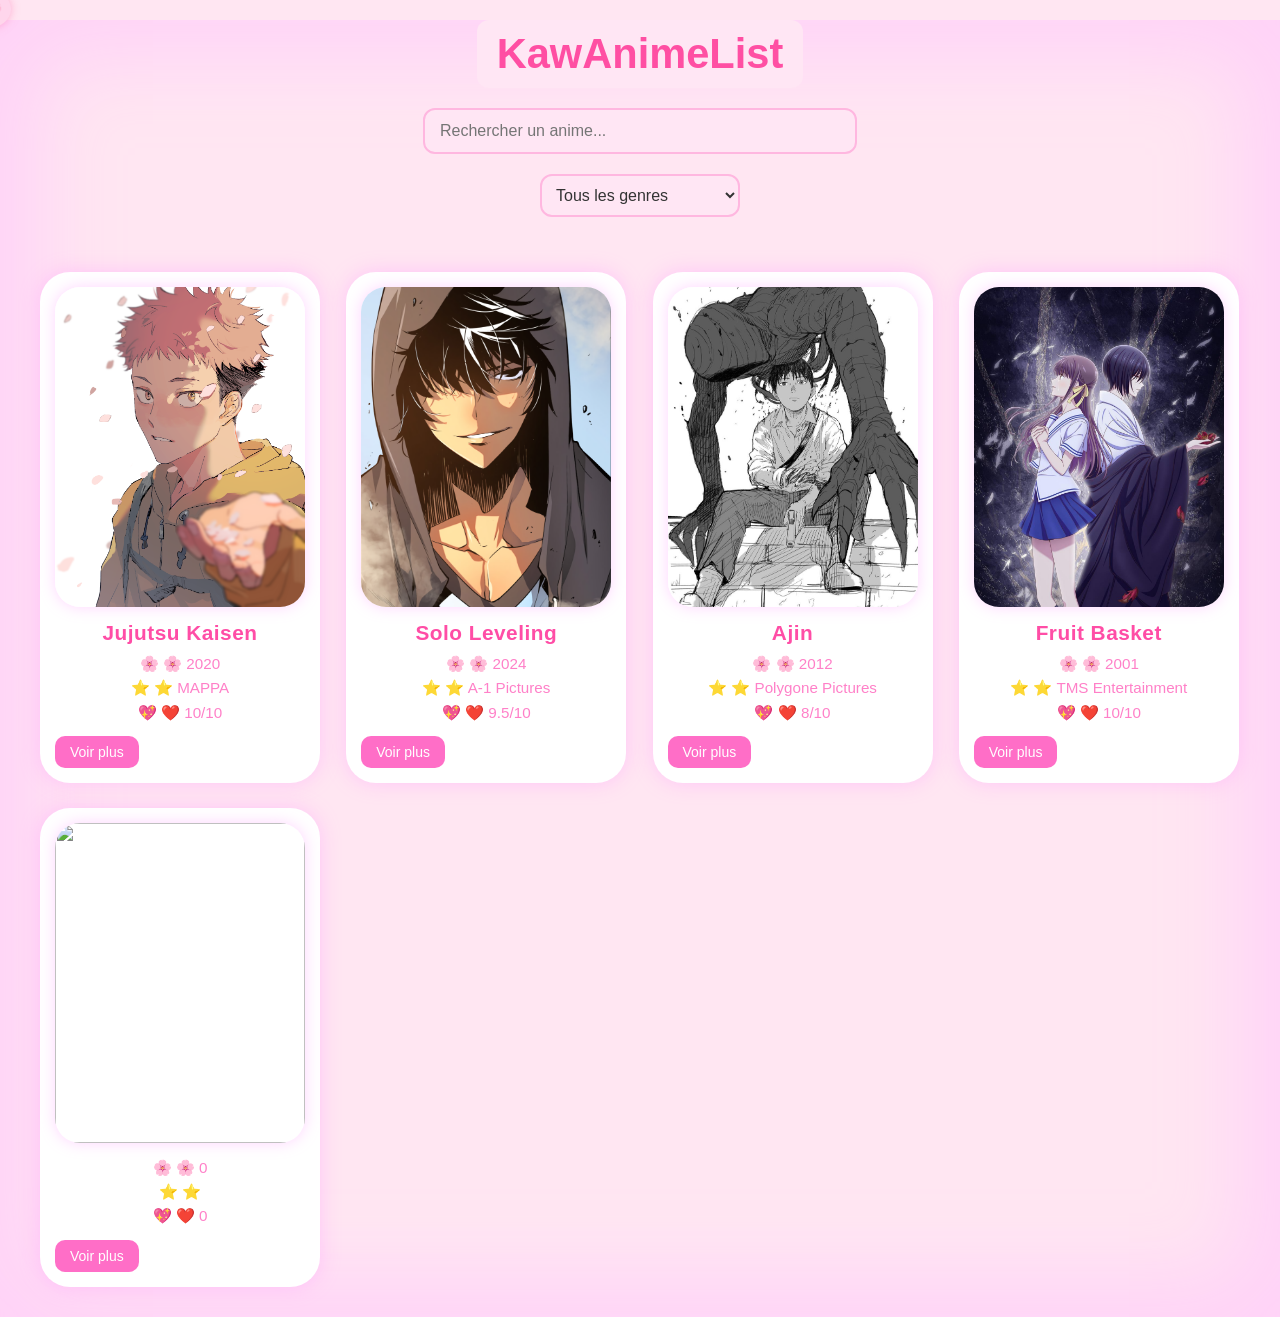
==== index.html @ 528f09cf "Add files via upload" ====
<!DOCTYPE html>
<html>

<head>
     <meta charset="UTF-8">
    <link rel="stylesheet" href="style.css">
</head>

<body>

    <h1>KawAnimeList</h1>

    <input type="text" id="search" placeholder="Rechercher un anime...">
<select id="genre-filter">
    <option value="">Tous les genres</option>
    <option value="action">Action</option>
    <option value="fantasy">Fantasy</option>
    <option value="supernatural">Supernatural</option>
    <option value="adventure">Adventure</option>
    </select>

    <div class="grid" id="anime-list"></div>

    



    <script src="script.js"></script>
</body>

</html>
---- style.css ----
body {
    background: #ffe6f2; /* rose pastel */
    font-family: "Poppins", sans-serif;
    margin: 0;
    padding: 0;

    /* Glow Y2K léger */
    box-shadow: 0 0 80px 40px rgba(255, 182, 255, 0.4) inset;
}
h1 {
    text-align: center;
    font-size: 2.6rem;
    color: #ff4fa3;

    background: #ffe6f4;
    padding: 10px 20px;
    border-radius: 12px;

    width: fit-content;
    margin: 20px auto; /* centre le bloc */
}
h1::before {
    content: "🌸";
    position: absolute;
    left: -35px;
    top: -10px;

    font-size: 24px;
    background: #ffd6ec;
    padding: 5px 8px;
    border-radius: 50%;
    box-shadow: 0 0 8px rgba(255, 120, 180, 0.5);
}
.card {
    background: white;
    border-radius: 30px; /* très arrondi, effet bubble */
    padding: 15px;
    width: 250px;
    box-shadow: 0 0 20px rgba(255, 150, 255, 0.4);
    transition: transform 0.2s ease, box-shadow 0.2s ease;
}

/* Effet Y2K au survol */
.card:hover {
    transform: translateY(-5px) scale(1.03);
    box-shadow: 0 0 35px rgba(255, 120, 255, 0.6);
}

.card img {
    width: 100%;
    height: 320px;
    object-fit: cover;
    border-radius: 25px; /* arrondi cute */
    box-shadow: 0 0 15px rgba(255, 150, 255, 0.4); /* glow rose léger */
    transition: transform 0.2s ease, box-shadow 0.2s ease;
}

/* Effet Y2K au survol */
.card img:hover {
    transform: scale(1.05);
    box-shadow: 0 0 25px rgba(255, 120, 255, 0.6);
}

.grid {
    display: grid;
    grid-template-columns: repeat(auto-fit, minmax(250px, 1fr));
    gap: 25px;
    padding: 30px;
    max-width: 1200px;
    margin: auto;
}

.card h3 {
    color: #ff4da6; /* rose vif kawaii */
    font-size: 1.3rem;
    margin: 10px 0 5px;
    font-weight: 600;
    text-align: center;
    letter-spacing: 0.5px;
}

.card .info {
    font-size: 0.95rem;
    color: #ff80c8; /* rose kawaii */
    text-align: center;
    margin-top: 8px;
    line-height: 1.4;
}

.card .info span {
    display: block;
    margin: 3px 0;
}

/* Petites icônes kawaii */
.card .info .year::before {
    content: "🌸 ";
}

.card .info .studio::before {
    content: "⭐ ";
}

.card .info .rating::before {
    content: "💖 ";
}
#search {
    width: 90%;
    max-width: 400px;
    padding: 12px 15px;
    margin: 20px auto;
    display: block;

    border: 2px solid #ffb7e0;
    border-radius: 12px;

    background: #ffe6f4;
    color: #333;

    font-size: 16px;
    outline: none;
    transition: 0.3s;
}

#search:focus {
    border-color: #ff6ec7;
    box-shadow: 0 0 10px #ffb7e0;
}
#genre-filter {
    width: 200px;
    padding: 10px;
    margin: 10px auto 25px;
    display: block;

    border: 2px solid #ffb7e0;
    border-radius: 12px;

    background: #ffe6f4;
    color: #333;

    font-size: 16px;
    outline: none;
    transition: 0.3s;
}

#genre-filter:hover {
    border-color: #ff6ec7;
}
.detail-card {
    width: 90%;
    max-width: 600px;
    margin: 40px auto;
    padding: 25px;

    background: #ffe6f4;
    border-radius: 20px;
    box-shadow: 0 0 20px rgba(255, 182, 218, 0.5);

    text-align: center;
}

.detail-img {
    width: 80%;
    border-radius: 15px;
    margin-bottom: 20px;
    box-shadow: 0 0 15px rgba(255, 182, 218, 0.6);
}

.detail-card h1 {
    font-size: 28px;
    color: #ff6ec7;
}

.detail-card h3 {
    margin-top: 20px;
    color: #d94fa0;
}

.detail-card p {
    font-size: 16px;
    color: #444;
    line-height: 1.5;
}

.detail-card button {
    margin-top: 25px;
    padding: 12px 20px;

    background: #ff6ec7;
    color: white;
    border: none;
    border-radius: 12px;

    font-size: 16px;
    cursor: pointer;
    transition: 0.3s;
}

.detail-card button:hover {
    background: #ff3fa5;
}
.voir-plus {
    margin-top: 10px;
    padding: 8px 15px;

    background: #ff6ec7;
    color: white;
    border: none;
    border-radius: 10px;

    font-size: 14px;
    cursor: pointer;
    transition: 0.3s;
}

.voir-plus:hover {
    background: #ff3fa5;
    transform: scale(1.05);
}
/* Badges infos */
.info-badges {
    display: flex;
    justify-content: center;
    gap: 10px;
    margin: 15px 0;
}

.badge {
    background: #ffe6f4;
    padding: 6px 12px;
    border-radius: 10px;
    color: #ff4fa3;
    font-weight: bold;
}

/* Genres */
.genres, .tags {
    display: flex;
    flex-wrap: wrap;
    gap: 8px;
    margin-bottom: 15px;
}

.genre-badge, .tag {
    background: #ffd6ec;
    padding: 6px 10px;
    border-radius: 8px;
    font-size: 14px;
    color: #d94fa0;
}

/* Liste épisodes */
.episodes-list {
    list-style: none;
    padding: 0;
    margin-bottom: 20px;
}

.episodes-list li {
    background: #ffe6f4;
    padding: 8px 12px;
    border-radius: 8px;
    margin-bottom: 6px;
    color: #444;
}
.mini-header {
    width: 100%;
    text-align: center;
    margin-bottom: 10px;
}

.mini-header span {
    font-size: 22px;
    background: #ffd6ec;
    padding: 6px 12px;
    border-radius: 12px;
    box-shadow: 0 0 10px rgba(255, 150, 200, 0.5);
    display: inline-block;
}
.fav-btn {
    background: #ffd6ec;
    border: none;
    border-radius: 50%;
    padding: 10px 14px;
    font-size: 22px;
    cursor: pointer;

    box-shadow: 0 0 12px rgba(255, 150, 200, 0.6);
    transition: 0.3s;
}

.fav-btn:hover {
    transform: scale(1.15);
    box-shadow: 0 0 18px rgba(255, 120, 180, 0.8);
}

.fav-btn.active {
    background: #ff9ad5;
    box-shadow: 0 0 20px rgba(255, 100, 160, 1);
}
.fav-btn.active {
    background: #ff9ad5;
    box-shadow: 0 0 20px rgba(255, 100, 160, 1);
    transform: scale(1.2);
}
.synopsis {
    background: #ffe6f4;
    padding: 12px;
    border-radius: 12px;
    color: #444;
    line-height: 1.5;
    box-shadow: 0 0 10px rgba(255, 150, 200, 0.3);
    margin-bottom: 20px;
}
/* Titre du synopsis */
.synopsis-title {
    text-align: center;
    font-size: 20px;
    color: #ff4fa3;
    margin-top: 15px;
}

/* Boîte kawaii */
.synopsis-box {
    background: #ffe6f4;
    padding: 15px;
    border-radius: 15px;
    box-shadow: 0 0 12px rgba(255, 150, 200, 0.4);
    margin-bottom: 20px;
    position: relative;
}

.synopsis-sticker {
    position: absolute;
    top: -14px;                 /* un peu moins haut */
    left: 50%;
    transform: translateX(-50%);

    font-size: 16px;            /* plus petit */
    background: #ffd6ec;
    padding: 4px 6px;           /* plus petit */
    border-radius: 50%;

    box-shadow: 0 0 5px rgba(255, 120, 180, 0.4); /* glow plus léger */
    z-index: 10;
}



/* Texte du synopsis */
.synopsis-box p {
    margin: 0;
    color: #444;
    line-height: 1.5;
}
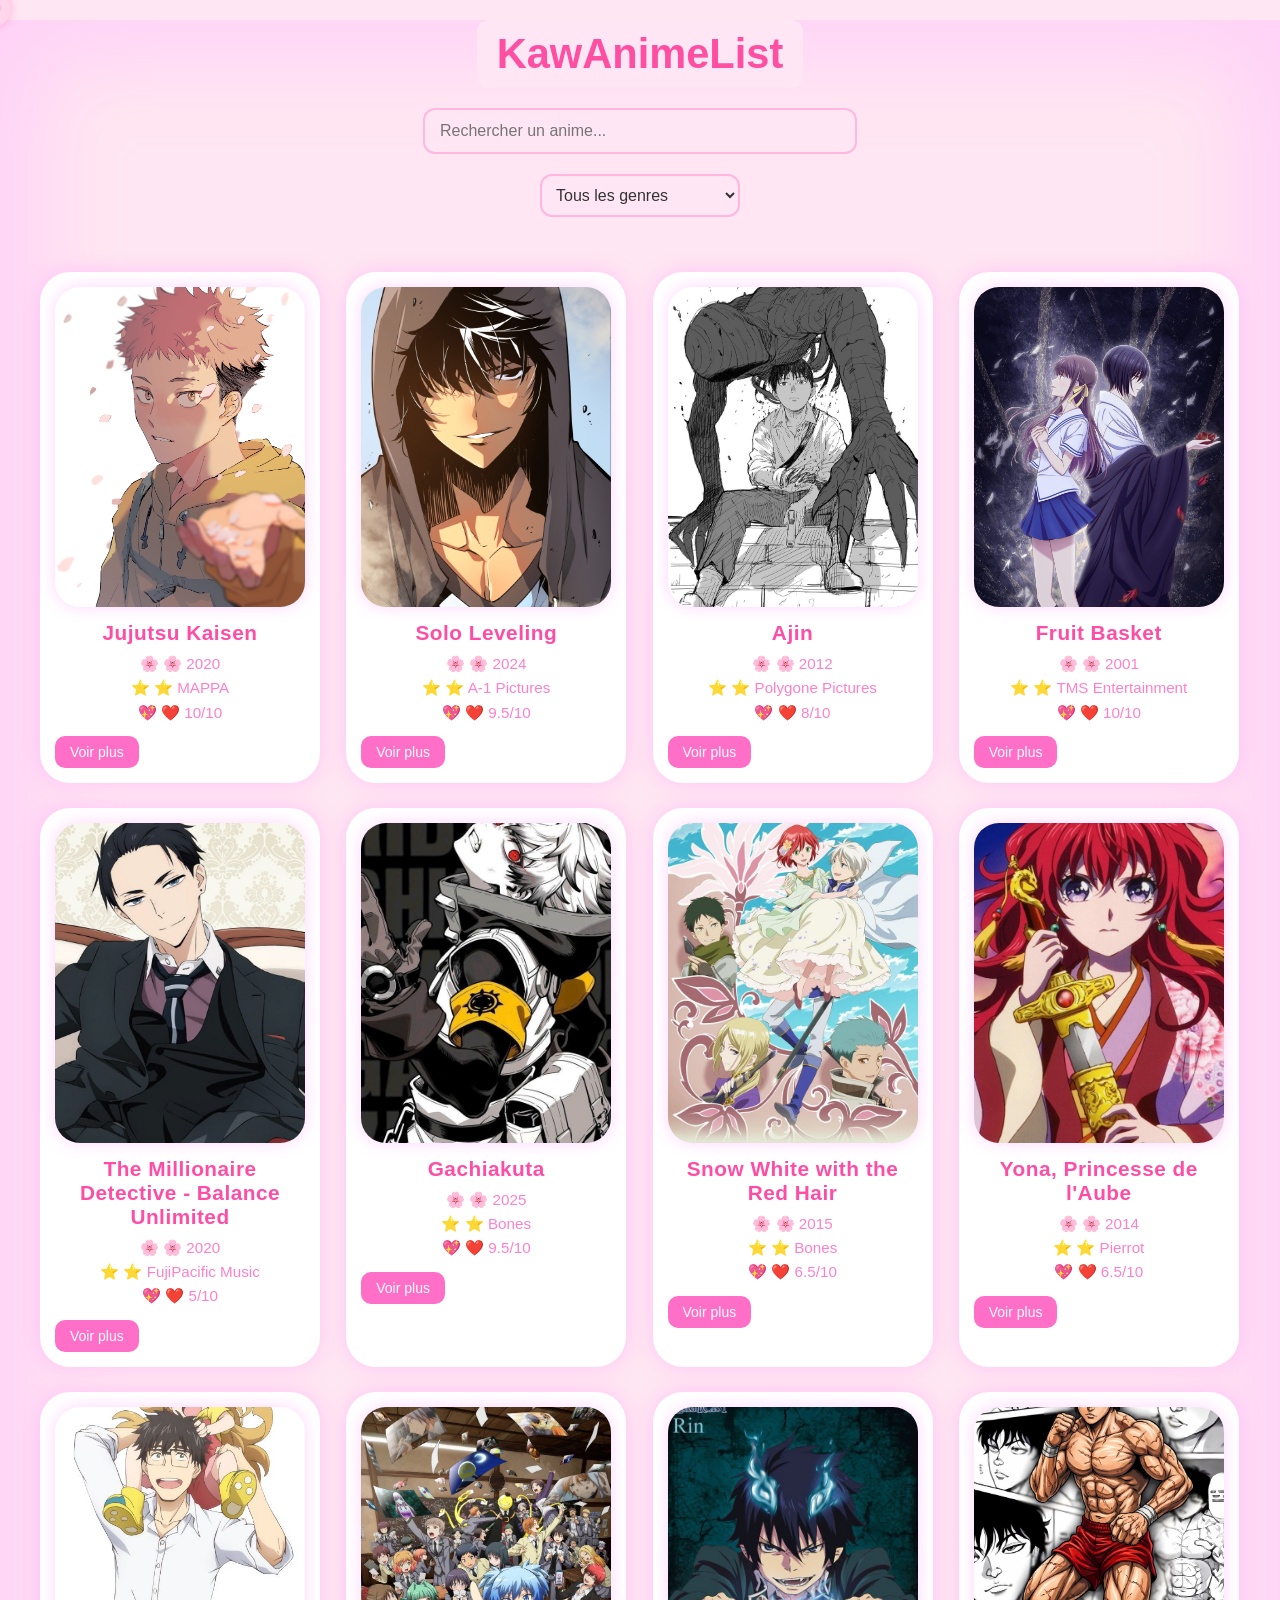
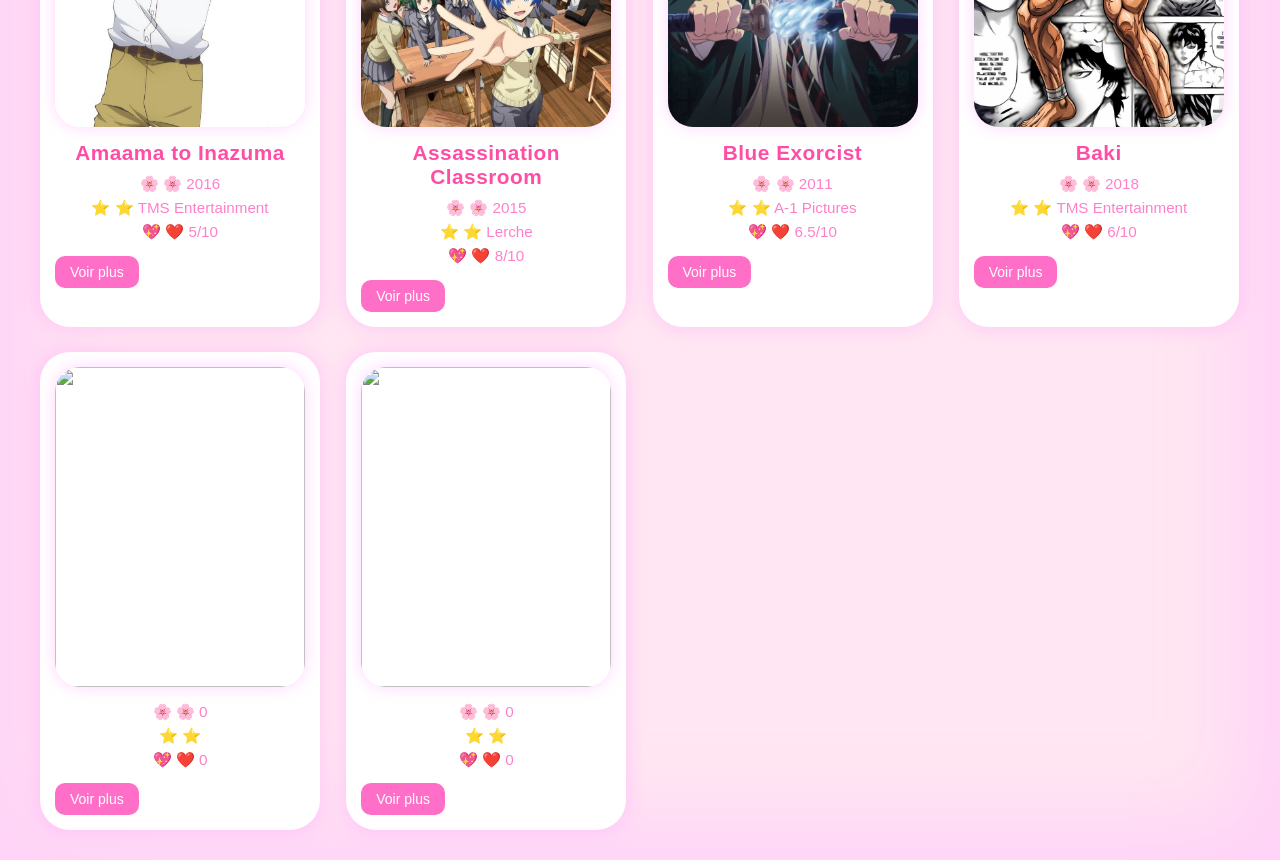
==== commit 0a9f31ae: "Add files via upload" ====
--- a/index.html
+++ b/index.html
@@ -12,12 +12,45 @@
 
     <input type="text" id="search" placeholder="Rechercher un anime...">
 <select id="genre-filter">
-    <option value="">Tous les genres</option>
-    <option value="action">Action</option>
-    <option value="fantasy">Fantasy</option>
-    <option value="supernatural">Supernatural</option>
-    <option value="adventure">Adventure</option>
-    </select>
+  <option value="">Tous les genres</option>
+
+  <!-- Genres principaux -->
+  <option value="action">Action</option>
+  <option value="aventure">Aventure</option>
+  <option value="comédie">Comédie</option>
+  <option value="drame">Drame</option>
+  <option value="fantasy">Fantasy</option>
+  <option value="romance">Romance</option>
+  <option value="slice of life">Tranche de vie</option>
+  <option value="supernatural">Surnaturel</option>
+  <option value="horreur">Horreur</option>
+  <option value="mystère">Mystère</option>
+  <option value="psychologique">Psychologique</option>
+  <option value="thriller">Thriller</option>
+  <option value="science-fiction">Science-fiction</option>
+  <option value="mecha">Mecha</option>
+
+  <!-- Genres japonais (inchangés) -->
+  <option value="shonen">Shonen</option>
+  <option value="shojo">Shojo</option>
+  <option value="seinen">Seinen</option>
+  <option value="josei">Josei</option>
+  <option value="isekai">Isekai</option>
+  <option value="ecchi">Ecchi</option>
+  <option value="harem">Harem</option>
+  <option value="reverse harem">Reverse Harem</option>
+
+  <!-- Sous-genres populaires -->
+  <option value="sport">Sport</option>
+  <option value="musique">Musique</option>
+  <option value="militaire">Militaire</option>
+  <option value="historique">Historique</option>
+  <option value="parodie">Parodie</option>
+  <option value="démon">Démon</option>
+  <option value="vampire">Vampire</option>
+  <option value="magie">Magie</option>
+</select>
+
 
     <div class="grid" id="anime-list"></div>
 
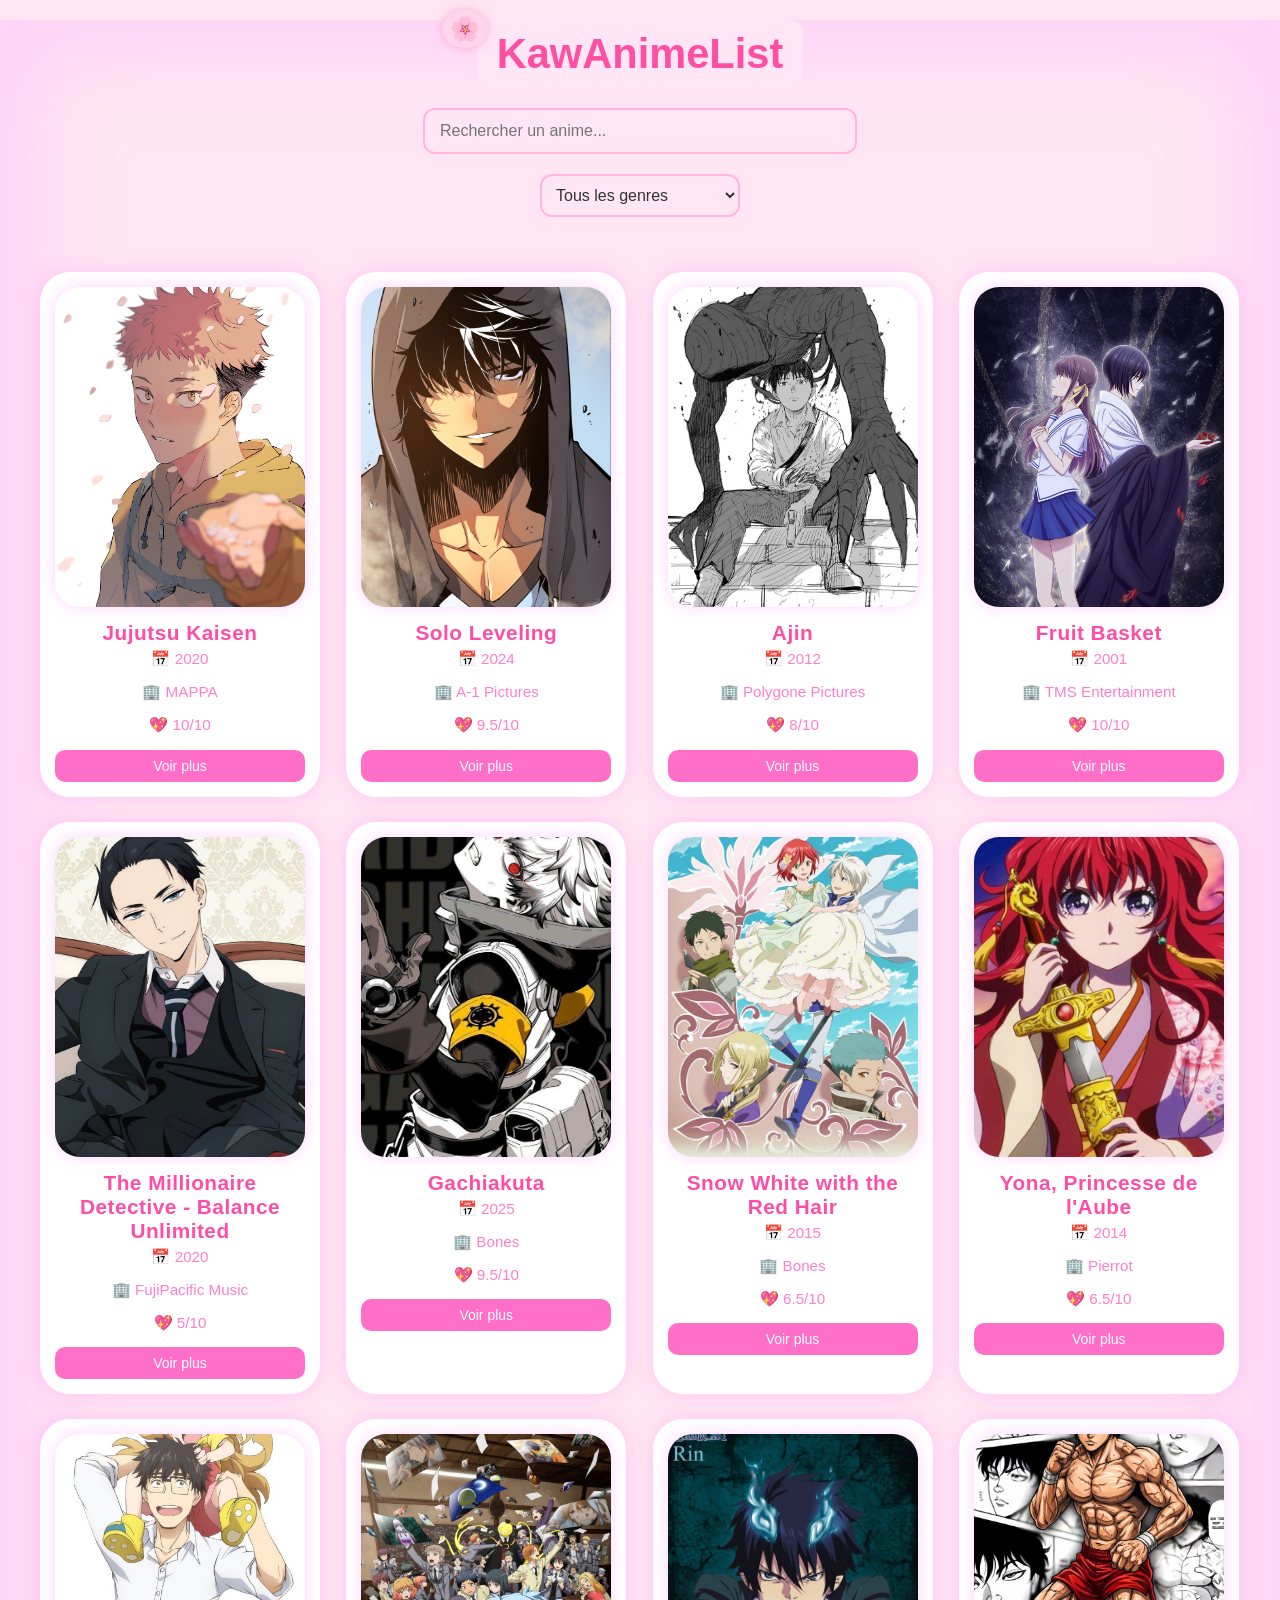
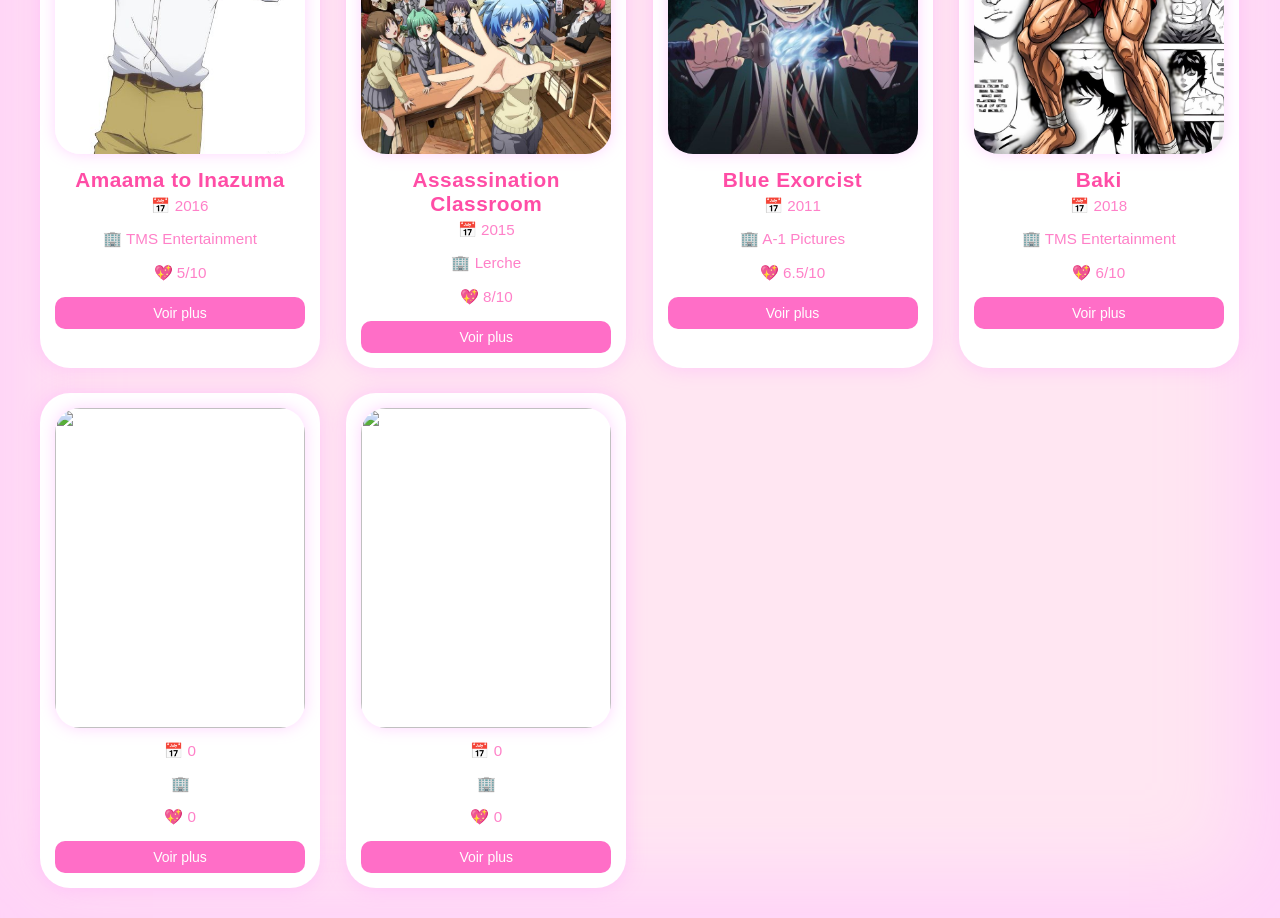
==== commit f0c99717: "Add files via upload" ====
--- a/index.html
+++ b/index.html
@@ -12,7 +12,7 @@
 
     <input type="text" id="search" placeholder="Rechercher un anime...">
 <select id="genre-filter">
-  <option value="">Tous les genres</option>
+  <option value="all">Tous les genres</option>
 
   <!-- Genres principaux -->
   <option value="action">Action</option>
@@ -50,7 +50,7 @@
   <option value="vampire">Vampire</option>
   <option value="magie">Magie</option>
 </select>
-
+<div id="anime-container"></div>
 
     <div class="grid" id="anime-list"></div>
 
--- a/style.css
+++ b/style.css
@@ -1,65 +1,88 @@
+/* ------------------------------------------------ */
+/* 🌸 STYLE GLOBAL KAWAII PASTEL                    */
+/* ------------------------------------------------ */
+
 body {
-    background: #ffe6f2; /* rose pastel */
+    background: #ffe6f2;
     font-family: "Poppins", sans-serif;
     margin: 0;
     padding: 0;
-
-    /* Glow Y2K léger */
     box-shadow: 0 0 80px 40px rgba(255, 182, 255, 0.4) inset;
 }
+
+/* ------------------------------------------------ */
+/* 🌸 TITRE PRINCIPAL (KawAnimeList)                */
+/* ------------------------------------------------ */
+
 h1 {
     text-align: center;
     font-size: 2.6rem;
     color: #ff4fa3;
-
     background: #ffe6f4;
     padding: 10px 20px;
     border-radius: 12px;
-
     width: fit-content;
-    margin: 20px auto; /* centre le bloc */
-}
+    margin: 20px auto;
+    position: relative;
+}
+
 h1::before {
     content: "🌸";
     position: absolute;
     left: -35px;
     top: -10px;
-
     font-size: 24px;
     background: #ffd6ec;
     padding: 5px 8px;
     border-radius: 50%;
     box-shadow: 0 0 8px rgba(255, 120, 180, 0.5);
 }
-.card {
-    background: white;
-    border-radius: 30px; /* très arrondi, effet bubble */
-    padding: 15px;
-    width: 250px;
-    box-shadow: 0 0 20px rgba(255, 150, 255, 0.4);
-    transition: transform 0.2s ease, box-shadow 0.2s ease;
-}
-
-/* Effet Y2K au survol */
-.card:hover {
-    transform: translateY(-5px) scale(1.03);
-    box-shadow: 0 0 35px rgba(255, 120, 255, 0.6);
-}
-
-.card img {
-    width: 100%;
-    height: 320px;
-    object-fit: cover;
-    border-radius: 25px; /* arrondi cute */
-    box-shadow: 0 0 15px rgba(255, 150, 255, 0.4); /* glow rose léger */
-    transition: transform 0.2s ease, box-shadow 0.2s ease;
-}
-
-/* Effet Y2K au survol */
-.card img:hover {
-    transform: scale(1.05);
-    box-shadow: 0 0 25px rgba(255, 120, 255, 0.6);
-}
+
+/* ------------------------------------------------ */
+/* 🌸 BARRE DE RECHERCHE + FILTRE GENRE            */
+/* ------------------------------------------------ */
+
+#search {
+    width: 90%;
+    max-width: 400px;
+    padding: 12px 15px;
+    margin: 20px auto;
+    display: block;
+    border: 2px solid #ffb7e0;
+    border-radius: 12px;
+    background: #ffe6f4;
+    color: #333;
+    font-size: 16px;
+    outline: none;
+    transition: 0.3s;
+}
+
+#search:focus {
+    border-color: #ff6ec7;
+    box-shadow: 0 0 10px #ffb7e0;
+}
+
+#genre-filter {
+    width: 200px;
+    padding: 10px;
+    margin: 10px auto 25px;
+    display: block;
+    border: 2px solid #ffb7e0;
+    border-radius: 12px;
+    background: #ffe6f4;
+    color: #333;
+    font-size: 16px;
+    outline: none;
+    transition: 0.3s;
+}
+
+#genre-filter:hover {
+    border-color: #ff6ec7;
+}
+
+/* ------------------------------------------------ */
+/* 🌸 GRID DES ANIMES (PAGE PRINCIPALE)            */
+/* ------------------------------------------------ */
 
 .grid {
     display: grid;
@@ -70,92 +93,93 @@
     margin: auto;
 }
 
+/* ------------------------------------------------ */
+/* 🌸 CARD ANIME                                    */
+/* ------------------------------------------------ */
+
+.card {
+    background: white;
+    border-radius: 30px;
+    padding: 15px;
+    width: 250px;
+    box-shadow: 0 0 20px rgba(255, 150, 255, 0.4);
+    transition: transform 0.2s ease, box-shadow 0.2s ease;
+    text-align: center;
+}
+
+.card:hover {
+    transform: translateY(-5px) scale(1.03);
+    box-shadow: 0 0 35px rgba(255, 120, 255, 0.6);
+}
+
+.card img {
+    width: 100%;
+    height: 320px;
+    object-fit: cover;
+    border-radius: 25px;
+    box-shadow: 0 0 15px rgba(255, 150, 255, 0.4);
+    transition: transform 0.2s ease, box-shadow 0.2s ease;
+}
+
+.card img:hover {
+    transform: scale(1.05);
+    box-shadow: 0 0 25px rgba(255, 120, 255, 0.6);
+}
+
 .card h3 {
-    color: #ff4da6; /* rose vif kawaii */
+    color: #ff4da6;
     font-size: 1.3rem;
     margin: 10px 0 5px;
     font-weight: 600;
-    text-align: center;
     letter-spacing: 0.5px;
 }
 
-.card .info {
+/* Infos sous le titre */
+.card-year,
+.card-studio,
+.card-rating {
     font-size: 0.95rem;
-    color: #ff80c8; /* rose kawaii */
-    text-align: center;
-    margin-top: 8px;
-    line-height: 1.4;
-}
-
-.card .info span {
-    display: block;
-    margin: 3px 0;
-}
-
-/* Petites icônes kawaii */
-.card .info .year::before {
-    content: "🌸 ";
-}
-
-.card .info .studio::before {
-    content: "⭐ ";
-}
-
-.card .info .rating::before {
-    content: "💖 ";
-}
-#search {
-    width: 90%;
-    max-width: 400px;
-    padding: 12px 15px;
-    margin: 20px auto;
-    display: block;
-
-    border: 2px solid #ffb7e0;
-    border-radius: 12px;
-
-    background: #ffe6f4;
-    color: #333;
-
-    font-size: 16px;
-    outline: none;
+    color: #ff80c8;
+    margin-top: 5px;
+}
+
+.card-year::before { content: "📅 "; }
+.card-studio::before { content: "🏢 "; }
+.card-rating::before { content: "💖 "; }
+
+/* Bouton voir plus */
+.card-btn {
+    margin-top: 10px;
+    padding: 8px 15px;
+    background: #ff6ec7;
+    color: white;
+    border: none;
+    border-radius: 10px;
+    font-size: 14px;
+    cursor: pointer;
     transition: 0.3s;
-}
-
-#search:focus {
-    border-color: #ff6ec7;
-    box-shadow: 0 0 10px #ffb7e0;
-}
-#genre-filter {
-    width: 200px;
-    padding: 10px;
-    margin: 10px auto 25px;
-    display: block;
-
-    border: 2px solid #ffb7e0;
-    border-radius: 12px;
-
-    background: #ffe6f4;
-    color: #333;
-
-    font-size: 16px;
-    outline: none;
-    transition: 0.3s;
-}
-
-#genre-filter:hover {
-    border-color: #ff6ec7;
-}
+    display: block;
+    text-align: center;
+    text-decoration: none;
+}
+
+.card-btn:hover {
+    background: #ff3fa5;
+    transform: scale(1.05);
+}
+
+/* ------------------------------------------------ */
+/* 🌸 PAGE DÉTAIL                                   */
+/* ------------------------------------------------ */
+
 .detail-card {
     width: 90%;
-    max-width: 600px;
+    max-width: 650px;
     margin: 40px auto;
     padding: 25px;
-
     background: #ffe6f4;
     border-radius: 20px;
     box-shadow: 0 0 20px rgba(255, 182, 218, 0.5);
-
     text-align: center;
 }
 
@@ -165,191 +189,144 @@
     margin-bottom: 20px;
     box-shadow: 0 0 15px rgba(255, 182, 218, 0.6);
 }
-
-.detail-card h1 {
-    font-size: 28px;
-    color: #ff6ec7;
-}
-
 .detail-card h3 {
-    margin-top: 20px;
-    color: #d94fa0;
-}
-
-.detail-card p {
-    font-size: 16px;
+    margin-top: 25px;
+    margin-bottom: 10px;
+    color: #ff4fa3;
+    font-size: 20px;
+    font-weight: 600;
+    text-align: center;
+    background: #ffd6ec;
+    padding: 8px 15px;
+    border-radius: 12px;
+    width: fit-content;
+    margin-left: auto;
+    margin-right: auto;
+    box-shadow: 0 0 10px rgba(255, 150, 200, 0.4);
+}
+
+
+/* Synopsis */
+.synopsis-title {
+    font-size: 22px;
+    color: #ff4fa3;
+    font-weight: 700;
+    background: #ffd6ec;
+    padding: 10px 18px;
+    border-radius: 12px;
+    width: fit-content;
+    margin: 20px auto 10px;
+    box-shadow: 0 0 10px rgba(255, 150, 200, 0.4);
+}
+
+
+
+.synopsis-box {
+    background: #ffe6f4;
+    padding: 15px;
+    border-radius: 15px;
+    box-shadow: 0 0 12px rgba(255, 150, 200, 0.4);
+    margin-bottom: 20px;
+}
+
+.synopsis-box p {
+    margin: 0;
     color: #444;
     line-height: 1.5;
 }
 
-.detail-card button {
-    margin-top: 25px;
-    padding: 12px 20px;
-
-    background: #ff6ec7;
-    color: white;
-    border: none;
-    border-radius: 12px;
-
-    font-size: 16px;
-    cursor: pointer;
-    transition: 0.3s;
-}
-
-.detail-card button:hover {
-    background: #ff3fa5;
-}
-.voir-plus {
-    margin-top: 10px;
-    padding: 8px 15px;
-
-    background: #ff6ec7;
-    color: white;
-    border: none;
-    border-radius: 10px;
-
-    font-size: 14px;
-    cursor: pointer;
-    transition: 0.3s;
-}
-
-.voir-plus:hover {
-    background: #ff3fa5;
-    transform: scale(1.05);
-}
-/* Badges infos */
+
+/* Badges info */
 .info-badges {
     display: flex;
     justify-content: center;
     gap: 10px;
-    margin: 15px 0;
+    margin: 15px 0 25px;
 }
 
 .badge {
-    background: #ffe6f4;
+    background: #ffd6ec;
+    padding: 8px 14px;
+    border-radius: 12px;
+    color: #ff4fa3;
+    font-weight: bold;
+    font-size: 15px;
+}
+
+/* Genres */
+.genres {
+    display: flex;
+    flex-wrap: wrap;
+    justify-content: center;
+    gap: 8px;
+    margin-bottom: 20px;
+}
+
+.genre-badge {
+    background: #ffd6ec;
     padding: 6px 12px;
     border-radius: 10px;
-    color: #ff4fa3;
-    font-weight: bold;
-}
-
-/* Genres */
-.genres, .tags {
-    display: flex;
-    flex-wrap: wrap;
-    gap: 8px;
-    margin-bottom: 15px;
-}
-
-.genre-badge, .tag {
-    background: #ffd6ec;
-    padding: 6px 10px;
-    border-radius: 8px;
     font-size: 14px;
     color: #d94fa0;
-}
-
-/* Liste épisodes */
+    box-shadow: 0 0 8px rgba(255, 150, 200, 0.3);
+}
+
+/* Épisodes */
 .episodes-list {
     list-style: none;
     padding: 0;
-    margin-bottom: 20px;
+    margin: 10px auto 20px;
+    max-width: 300px;
 }
 
 .episodes-list li {
     background: #ffe6f4;
-    padding: 8px 12px;
-    border-radius: 8px;
-    margin-bottom: 6px;
+    padding: 10px 14px;
+    border-radius: 10px;
+    margin-bottom: 8px;
     color: #444;
-}
-.mini-header {
-    width: 100%;
-    text-align: center;
-    margin-bottom: 10px;
-}
-
-.mini-header span {
-    font-size: 22px;
-    background: #ffd6ec;
+    font-size: 15px;
+    box-shadow: 0 0 8px rgba(255, 150, 200, 0.3);
+}
+
+/* Tags */
+.tags {
+    display: flex;
+    flex-wrap: wrap;
+    justify-content: center;
+    gap: 8px;
+    margin-bottom: 25px;
+    margin-top: 15px;
+}
+
+.tag {
+    background: #ffe6f4;
     padding: 6px 12px;
-    border-radius: 12px;
-    box-shadow: 0 0 10px rgba(255, 150, 200, 0.5);
-    display: inline-block;
-}
-.fav-btn {
-    background: #ffd6ec;
+    border-radius: 10px;
+    font-size: 14px;
+    color: #ff4fa3;
+    box-shadow: 0 0 8px rgba(255, 150, 200, 0.3);
+}
+
+/* Bouton regarder */
+.voir-plus {
+    padding: 12px 20px;
+    background: #ff6ec7;
+    color: white;
     border: none;
-    border-radius: 50%;
-    padding: 10px 14px;
-    font-size: 22px;
+    border-radius: 12px;
+    font-size: 16px;
     cursor: pointer;
-
-    box-shadow: 0 0 12px rgba(255, 150, 200, 0.6);
     transition: 0.3s;
-}
-
-.fav-btn:hover {
-    transform: scale(1.15);
-    box-shadow: 0 0 18px rgba(255, 120, 180, 0.8);
-}
-
-.fav-btn.active {
-    background: #ff9ad5;
-    box-shadow: 0 0 20px rgba(255, 100, 160, 1);
-}
-.fav-btn.active {
-    background: #ff9ad5;
-    box-shadow: 0 0 20px rgba(255, 100, 160, 1);
-    transform: scale(1.2);
-}
-.synopsis {
-    background: #ffe6f4;
-    padding: 12px;
-    border-radius: 12px;
-    color: #444;
-    line-height: 1.5;
-    box-shadow: 0 0 10px rgba(255, 150, 200, 0.3);
-    margin-bottom: 20px;
-}
-/* Titre du synopsis */
-.synopsis-title {
-    text-align: center;
-    font-size: 20px;
-    color: #ff4fa3;
-    margin-top: 15px;
-}
-
-/* Boîte kawaii */
-.synopsis-box {
-    background: #ffe6f4;
-    padding: 15px;
-    border-radius: 15px;
-    box-shadow: 0 0 12px rgba(255, 150, 200, 0.4);
-    margin-bottom: 20px;
-    position: relative;
-}
-
-.synopsis-sticker {
-    position: absolute;
-    top: -14px;                 /* un peu moins haut */
-    left: 50%;
-    transform: translateX(-50%);
-
-    font-size: 16px;            /* plus petit */
-    background: #ffd6ec;
-    padding: 4px 6px;           /* plus petit */
-    border-radius: 50%;
-
-    box-shadow: 0 0 5px rgba(255, 120, 180, 0.4); /* glow plus léger */
-    z-index: 10;
-}
-
-
-
-/* Texte du synopsis */
-.synopsis-box p {
-    margin: 0;
-    color: #444;
-    line-height: 1.5;
-}
+    display: block;
+    margin: 20px auto 0;
+}
+
+.voir-plus:hover {
+    background: #ff3fa5;
+    transform: scale(1.05);
+}
+.section-title {
+    all: unset;
+    display: block;
+}
